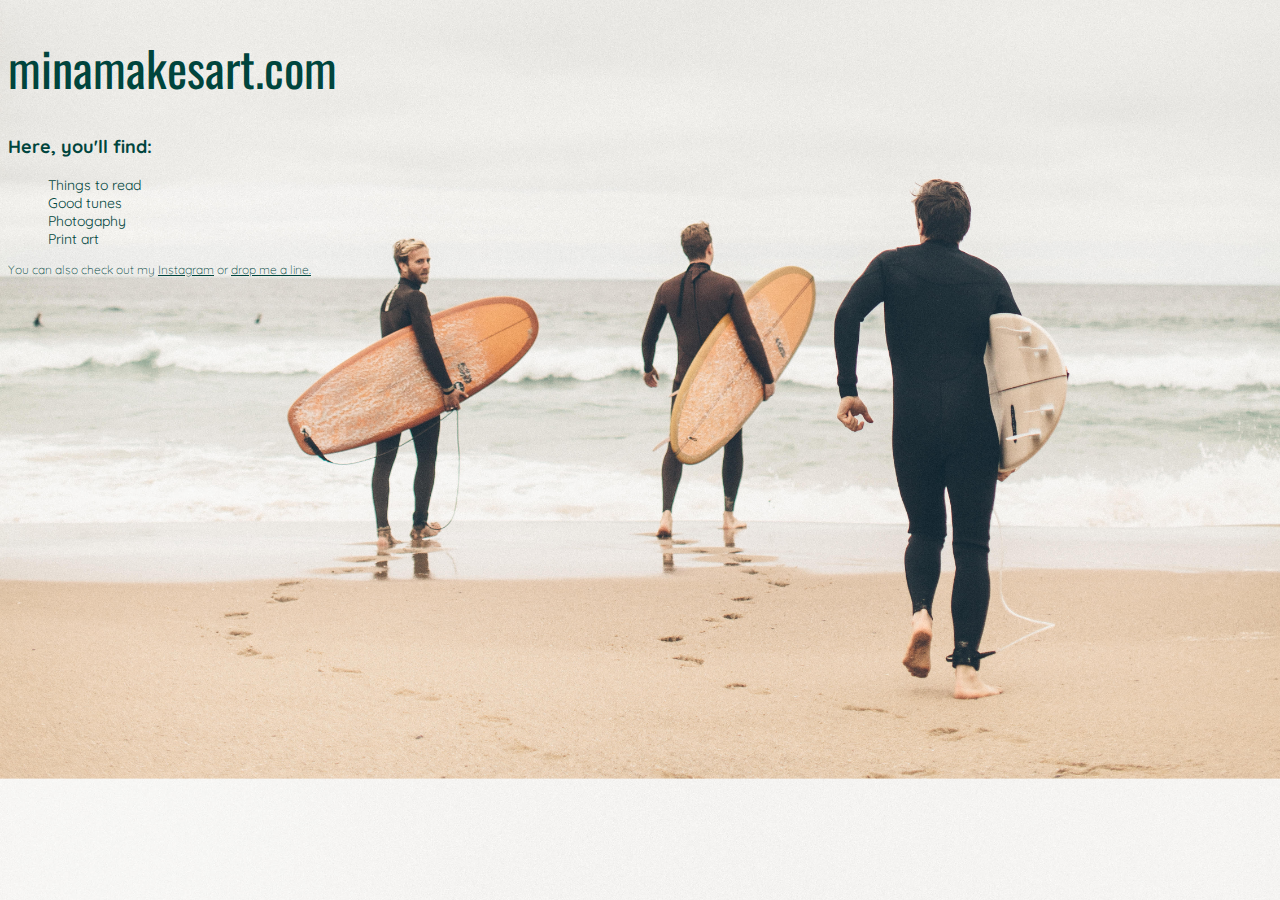
==== unit_3/index.html @ 952e6395 "text change; font-family change" ====
<!DOCTYPE html>
<html>
    <head>
        <link rel="stylesheet" type="text/css" href="css/style.css">
        <title>mina makes art</title>
    </head>
    <body>
        <h1>minamakesart.com</h1>
        <h3>Here, you'll find:</h3>
        <ul>
            <li>Things to read</li>
            <li>Good tunes</li>
            <li>Photogaphy</li>
            <li>Print art</li>
        </ul>
        <p>You can also check out my <a href="http://instagram.com/minaaiken">Instagram</a> or <a href="mailto:mina.m.aiken@gmail.com">drop me a line.</a> </p>
    </body>
</html>
---- unit_3/css/style.css ----
@import url(https://fonts.googleapis.com/css?family=Oswald);
@import url(https://fonts.googleapis.com/css?family=Quicksand);
body {
 	background: url("../images/surfs.jpg");
 	background-size: cover;
 	background-position: 50% 70%;
}
h1 {
	text-align: left;
	font-family: 'Oswald', sans-serif;;
	color: #00453D;
	font-size: 48px;
	font-weight: 400;
}
p {
	text-align: left;
	font-family: 'Quicksand', sans-serif;
	color: #00453D;
	font-size: 24px;
	font-weight: 300;
}
h3 {
	text-align: left;
	font-family: 'Quicksand', sans-serif;
	color: #00453D;
	font-size: 18px;
	font-family: 300;
}
ul {
	text-align: left;
	list-style-type: none;
	font-family: 'Quicksand', sans-serif;
	color: #00453D;
	font-size: 14px;
	font-family: 300;
}
p {
	text-align: left;
	font-family: 'Quicksand', sans-serif;
	color: #00453D;
	font-size: 12px;
	font-family: 300;
}
a {
	text-align: left;
	font-family: 'Quicksand', sans-serif;
	color: #00453D;
	font-size: 12px;
	font-family: 300;
}
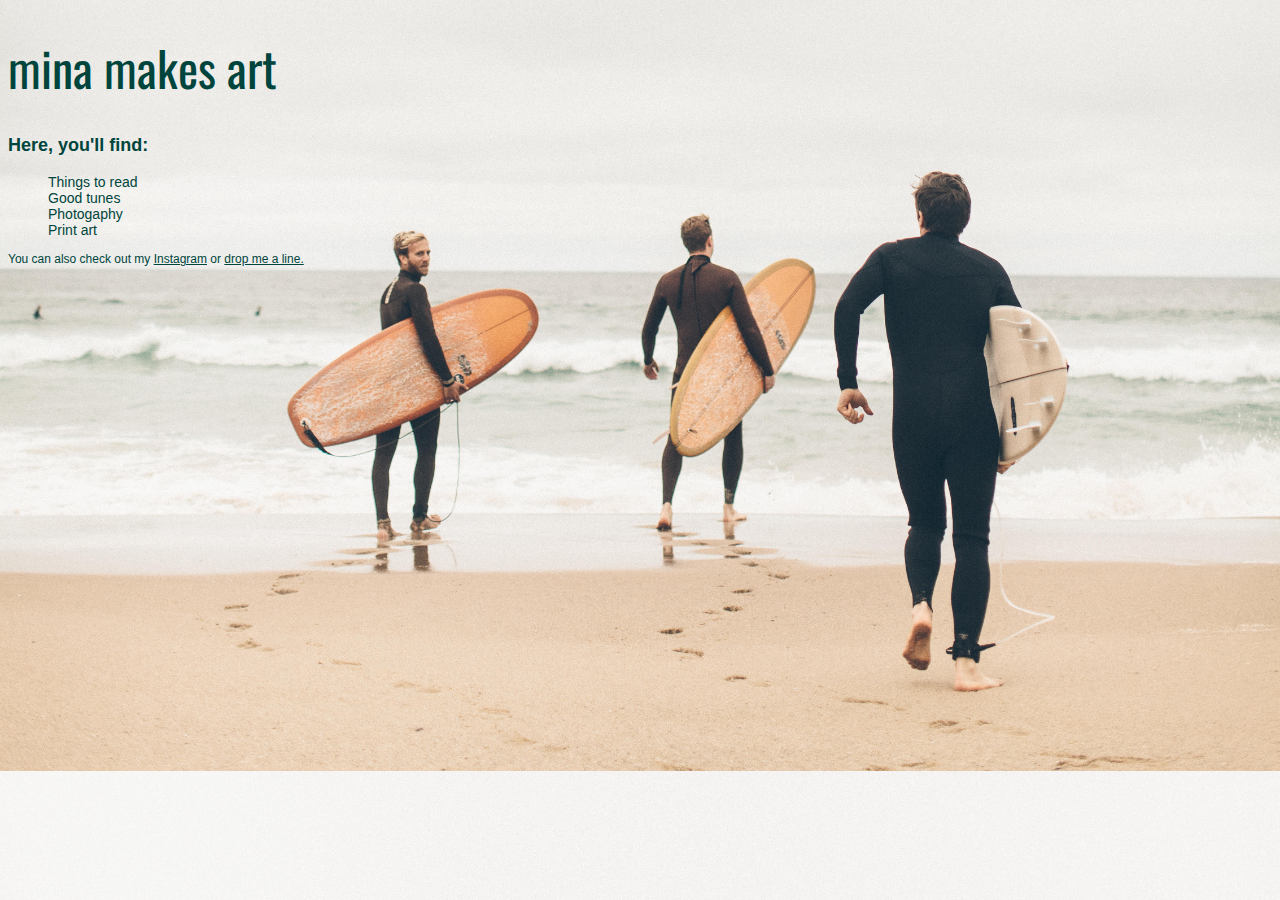
==== commit 0c0894e5: "h1 change" ====
--- a/unit_3/index.html
+++ b/unit_3/index.html
@@ -5,7 +5,7 @@
         <title>mina makes art</title>
     </head>
     <body>
-        <h1>minamakesart.com</h1>
+        <h1>mina makes art</h1>
         <h3>Here, you'll find:</h3>
         <ul>
             <li>Things to read</li>
--- a/unit_3/css/style.css
+++ b/unit_3/css/style.css
@@ -1,5 +1,4 @@
 @import url(https://fonts.googleapis.com/css?family=Oswald);
-@import url(https://fonts.googleapis.com/css?family=Quicksand);
 body {
  	background: url("../images/surfs.jpg");
  	background-size: cover;
@@ -14,14 +13,14 @@
 }
 p {
 	text-align: left;
-	font-family: 'Quicksand', sans-serif;
+	font-family: 'Avenir Next Round', sans-serif;
 	color: #00453D;
 	font-size: 24px;
 	font-weight: 300;
 }
 h3 {
 	text-align: left;
-	font-family: 'Quicksand', sans-serif;
+	font-family: 'Avenir Next Round', sans-serif;
 	color: #00453D;
 	font-size: 18px;
 	font-family: 300;
@@ -29,21 +28,21 @@
 ul {
 	text-align: left;
 	list-style-type: none;
-	font-family: 'Quicksand', sans-serif;
+	font-family: 'Avenir Next Round', sans-serif;
 	color: #00453D;
 	font-size: 14px;
 	font-family: 300;
 }
 p {
 	text-align: left;
-	font-family: 'Quicksand', sans-serif;
+	font-family: 'Avenir Next Round', sans-serif;
 	color: #00453D;
 	font-size: 12px;
 	font-family: 300;
 }
 a {
 	text-align: left;
-	font-family: 'Quicksand', sans-serif;
+	font-family: 'Avenir Next Round', sans-serif;
 	color: #00453D;
 	font-size: 12px;
 	font-family: 300;
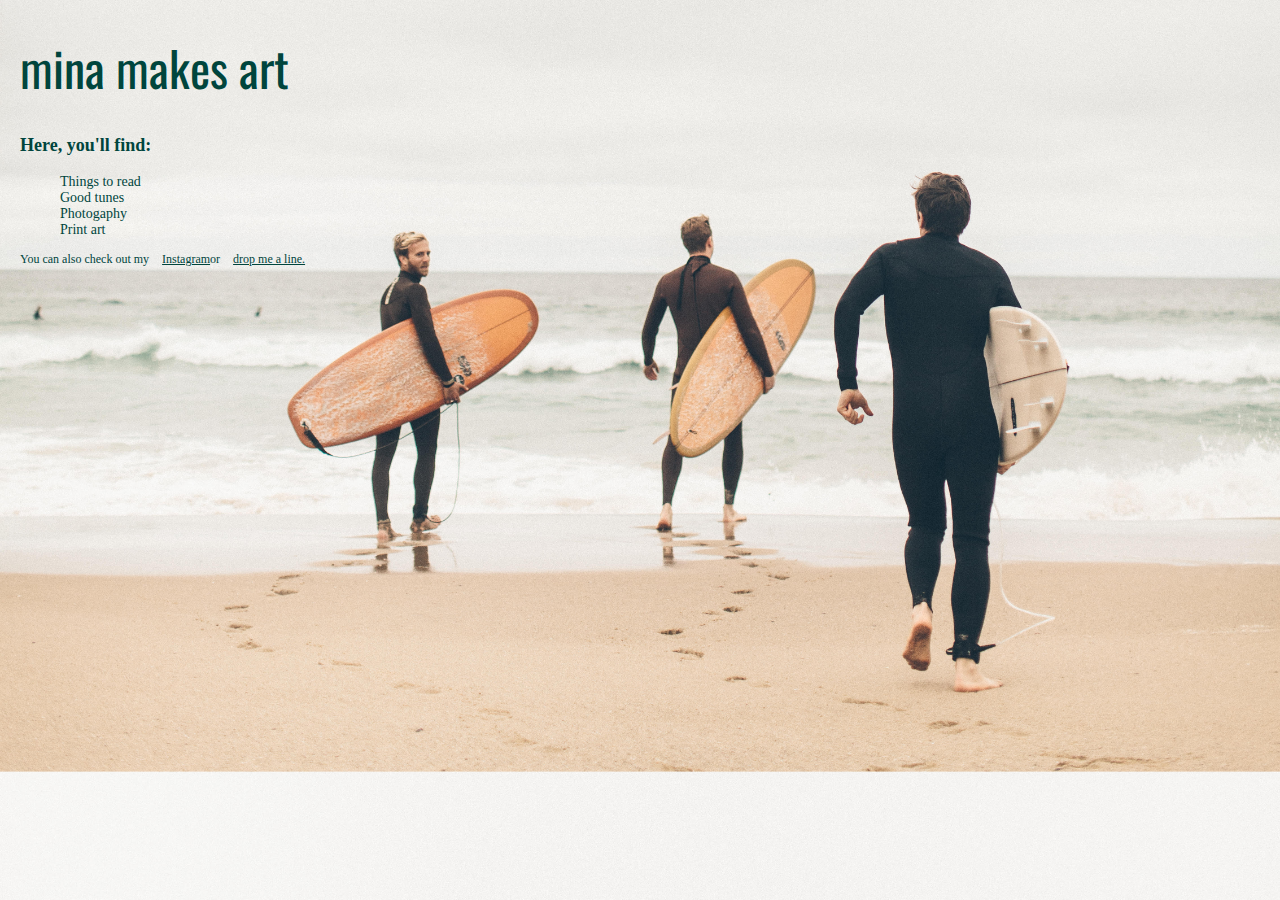
==== commit 2b89963b: "space" ====
--- a/unit_3/index.html
+++ b/unit_3/index.html
@@ -13,6 +13,6 @@
             <li>Photogaphy</li>
             <li>Print art</li>
         </ul>
-        <p>You can also check out my <a href="http://instagram.com/minaaiken">Instagram</a> or <a href="mailto:mina.m.aiken@gmail.com">drop me a line.</a> </p>
+        <p>You can also check out my <a href="http://instagram.com/minaaiken">Instagram</a>or <a href="mailto:mina.m.aiken@gmail.com">drop me a line.</a> </p>
     </body>
 </html>--- a/unit_3/css/style.css
+++ b/unit_3/css/style.css
@@ -3,6 +3,9 @@
  	background: url("../images/surfs.jpg");
  	background-size: cover;
  	background-position: 50% 70%;
+ 	margin-left: 10px;
+ 	margin-bottom: 10px;
+ 	margin-top: 10px
 }
 h1 {
 	text-align: left;
@@ -10,40 +13,46 @@
 	color: #00453D;
 	font-size: 48px;
 	font-weight: 400;
+	margin-left: 10px;
 }
 p {
 	text-align: left;
-	font-family: 'Avenir Next Round', sans-serif;
+	font-family: Avenir;
 	color: #00453D;
 	font-size: 24px;
 	font-weight: 300;
+	margin-left: 10px;
 }
 h3 {
 	text-align: left;
-	font-family: 'Avenir Next Round', sans-serif;
+	font-family: Avenir;
 	color: #00453D;
 	font-size: 18px;
 	font-family: 300;
+	margin-left: 10px;
 }
 ul {
 	text-align: left;
 	list-style-type: none;
-	font-family: 'Avenir Next Round', sans-serif;
+	font-family: Avenir;
 	color: #00453D;
 	font-size: 14px;
 	font-family: 300;
+	margin-left: 10px;
 }
 p {
 	text-align: left;
-	font-family: 'Avenir Next Round', sans-serif;
+	font-family: Avenir;
 	color: #00453D;
 	font-size: 12px;
 	font-family: 300;
+	margin-left: 10px;
 }
 a {
 	text-align: left;
-	font-family: 'Avenir Next Round', sans-serif;
+	font-family: Avenir;
 	color: #00453D;
 	font-size: 12px;
 	font-family: 300;
+	margin-left: 10px;
 }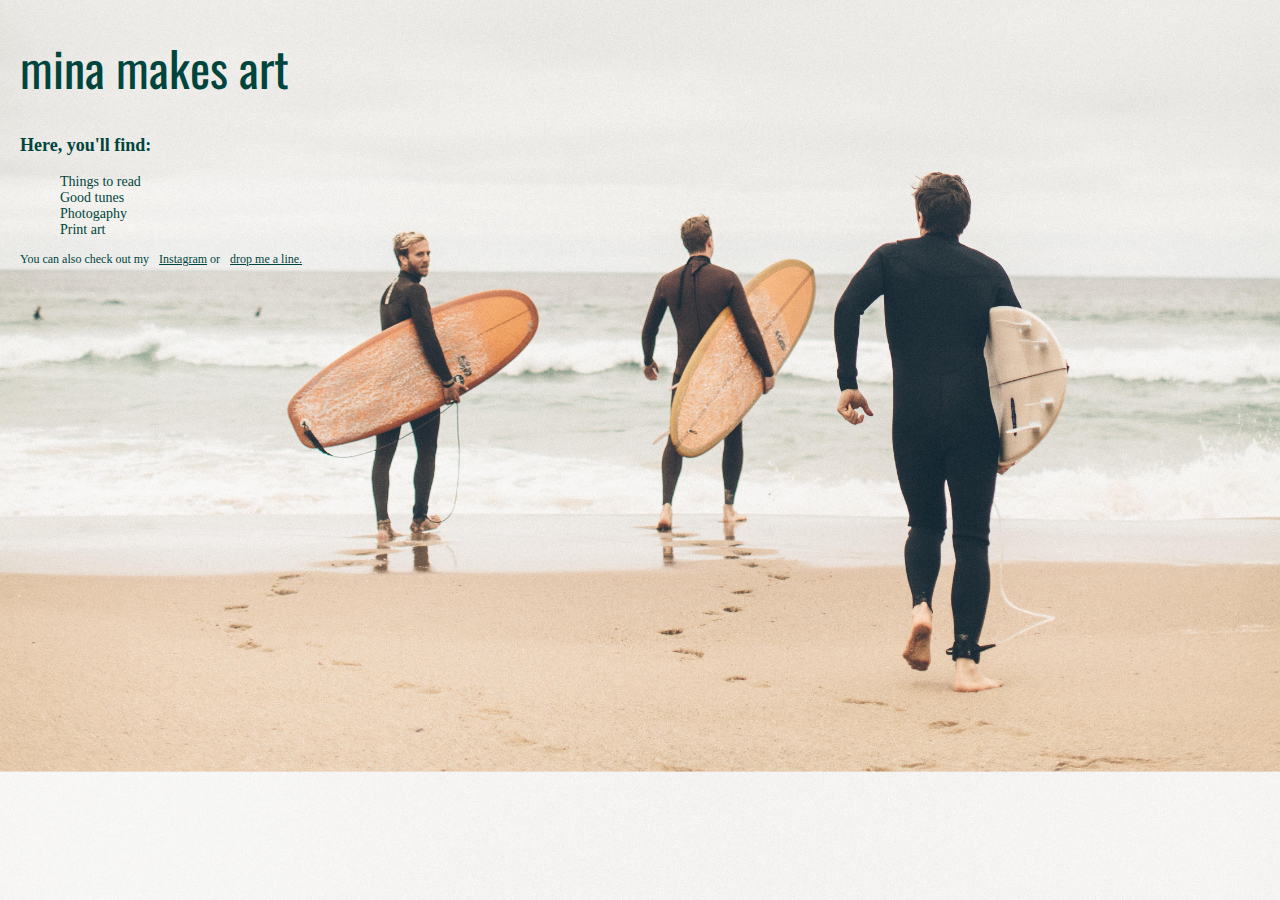
==== commit b37395d8: "spaces" ====
--- a/unit_3/index.html
+++ b/unit_3/index.html
@@ -13,6 +13,6 @@
             <li>Photogaphy</li>
             <li>Print art</li>
         </ul>
-        <p>You can also check out my <a href="http://instagram.com/minaaiken">Instagram</a>or <a href="mailto:mina.m.aiken@gmail.com">drop me a line.</a> </p>
+        <p>You can also check out my<a href="http://instagram.com/minaaiken">Instagram</a> or<a href="mailto:mina.m.aiken@gmail.com">drop me a line.</a> </p>
     </body>
 </html>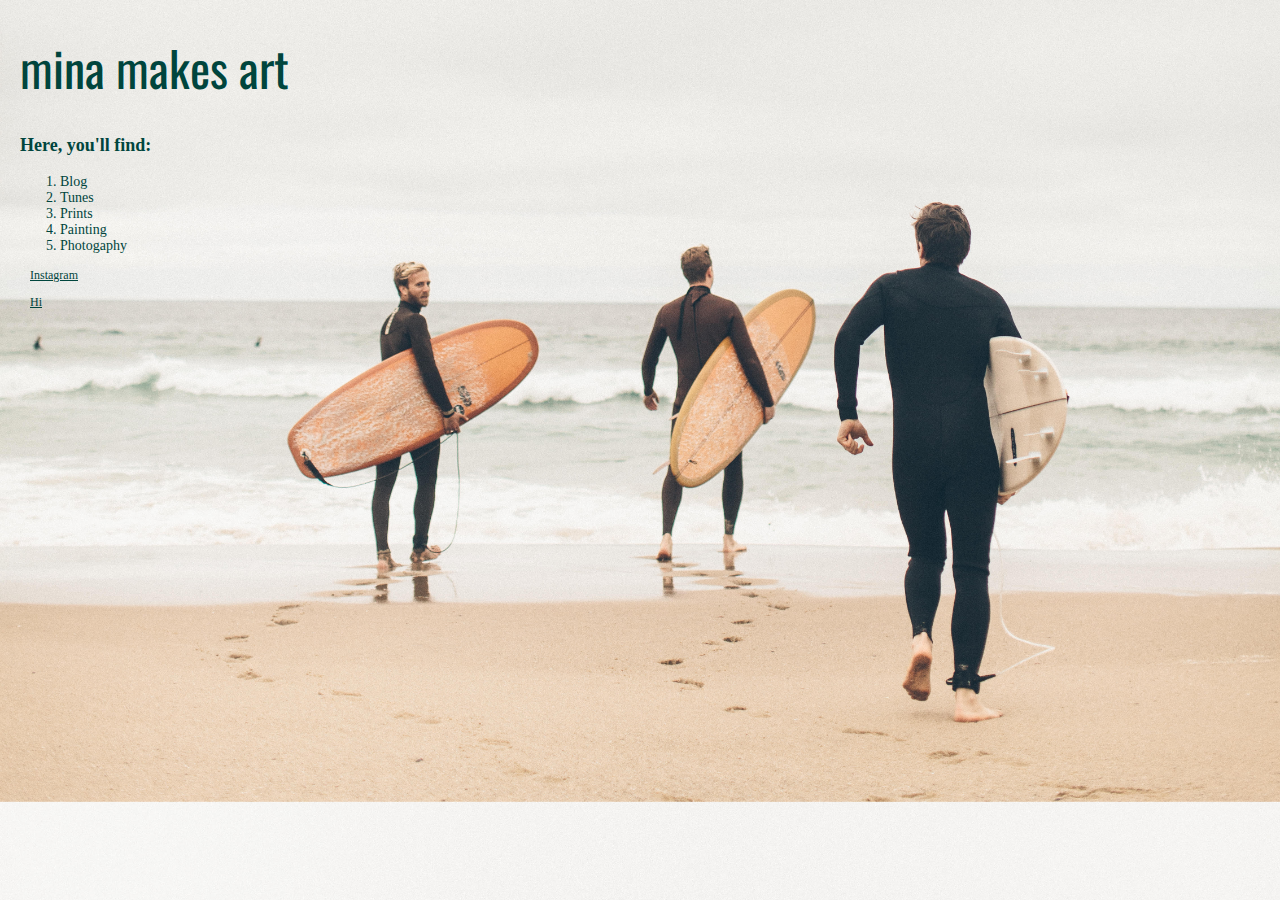
==== commit 996be369: "text & alignment" ====
--- a/unit_3/index.html
+++ b/unit_3/index.html
@@ -8,11 +8,13 @@
         <h1>mina makes art</h1>
         <h3>Here, you'll find:</h3>
         <ul>
-            <li>Things to read</li>
-            <li>Good tunes</li>
+            <li>Blog</li>
+            <li>Tunes</li>
+            <li>Prints</li>
+            <li>Painting</li>
             <li>Photogaphy</li>
-            <li>Print art</li>
         </ul>
-        <p>You can also check out my<a href="http://instagram.com/minaaiken">Instagram</a> or<a href="mailto:mina.m.aiken@gmail.com">drop me a line.</a> </p>
+        <p><a href="http://instagram.com/minaaiken">Instagram</a>
+        <p><a href="mailto:mina.m.aiken@gmail.com">Hi</a></p>
     </body>
 </html>--- a/unit_3/css/style.css
+++ b/unit_3/css/style.css
@@ -33,7 +33,7 @@
 }
 ul {
 	text-align: left;
-	list-style-type: none;
+	list-style-type: left;
 	font-family: Avenir;
 	color: #00453D;
 	font-size: 14px;
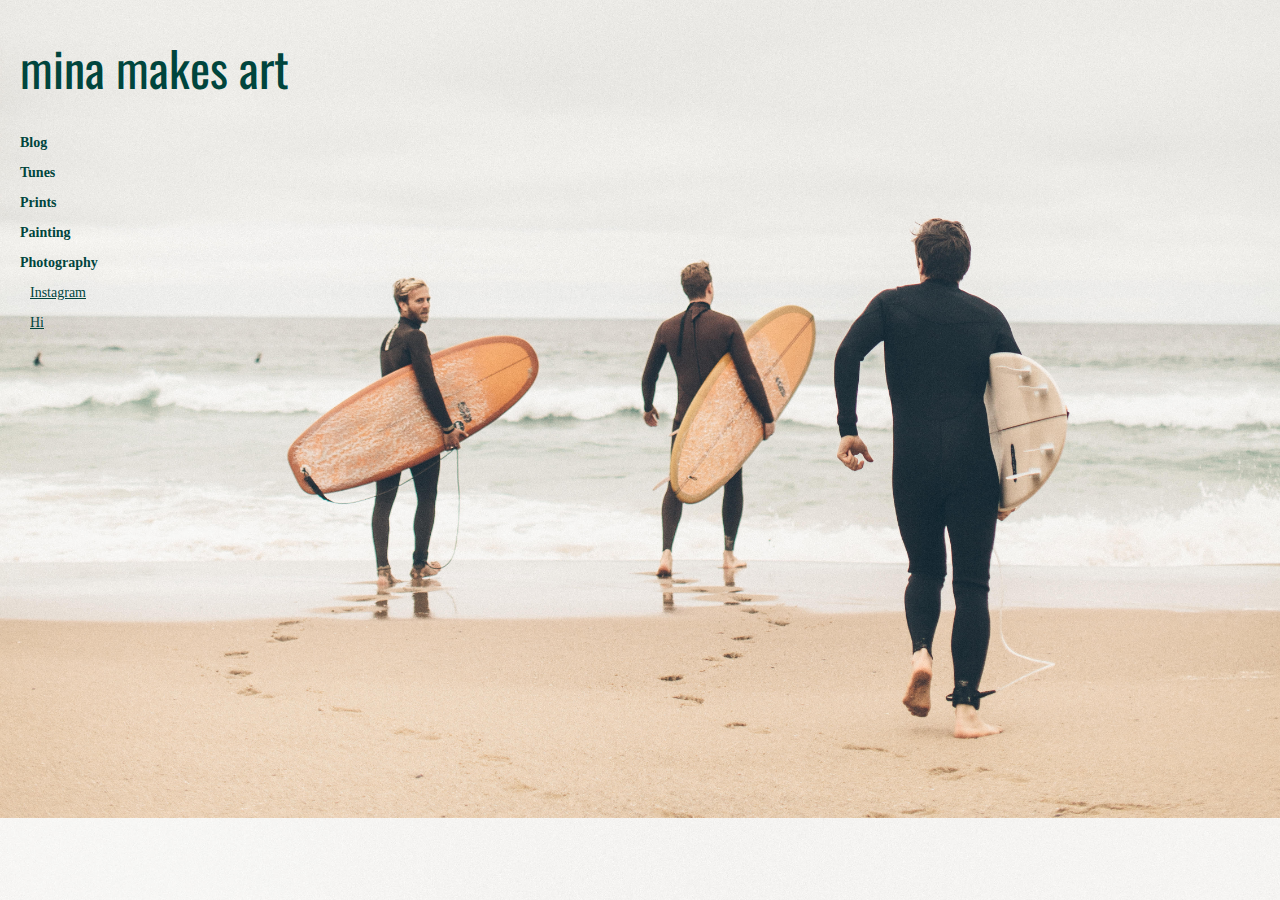
==== commit 4268126b: "list change" ====
--- a/unit_3/index.html
+++ b/unit_3/index.html
@@ -6,14 +6,11 @@
     </head>
     <body>
         <h1>mina makes art</h1>
-        <h3>Here, you'll find:</h3>
-        <ul>
-            <li>Blog</li>
-            <li>Tunes</li>
-            <li>Prints</li>
-            <li>Painting</li>
-            <li>Photogaphy</li>
-        </ul>
+        <h3>Blog</h3>
+        <h3>Tunes</h3>
+        <h3>Prints</h3>
+        <h3>Painting</h3>
+        <h3>Photography</h3>
         <p><a href="http://instagram.com/minaaiken">Instagram</a>
         <p><a href="mailto:mina.m.aiken@gmail.com">Hi</a></p>
     </body>
--- a/unit_3/css/style.css
+++ b/unit_3/css/style.css
@@ -27,15 +27,6 @@
 	text-align: left;
 	font-family: Avenir;
 	color: #00453D;
-	font-size: 18px;
-	font-family: 300;
-	margin-left: 10px;
-}
-ul {
-	text-align: left;
-	list-style-type: left;
-	font-family: Avenir;
-	color: #00453D;
 	font-size: 14px;
 	font-family: 300;
 	margin-left: 10px;
@@ -44,7 +35,7 @@
 	text-align: left;
 	font-family: Avenir;
 	color: #00453D;
-	font-size: 12px;
+	font-size: 14px;
 	font-family: 300;
 	margin-left: 10px;
 }
@@ -52,7 +43,7 @@
 	text-align: left;
 	font-family: Avenir;
 	color: #00453D;
-	font-size: 12px;
+	font-size: 14px;
 	font-family: 300;
 	margin-left: 10px;
 }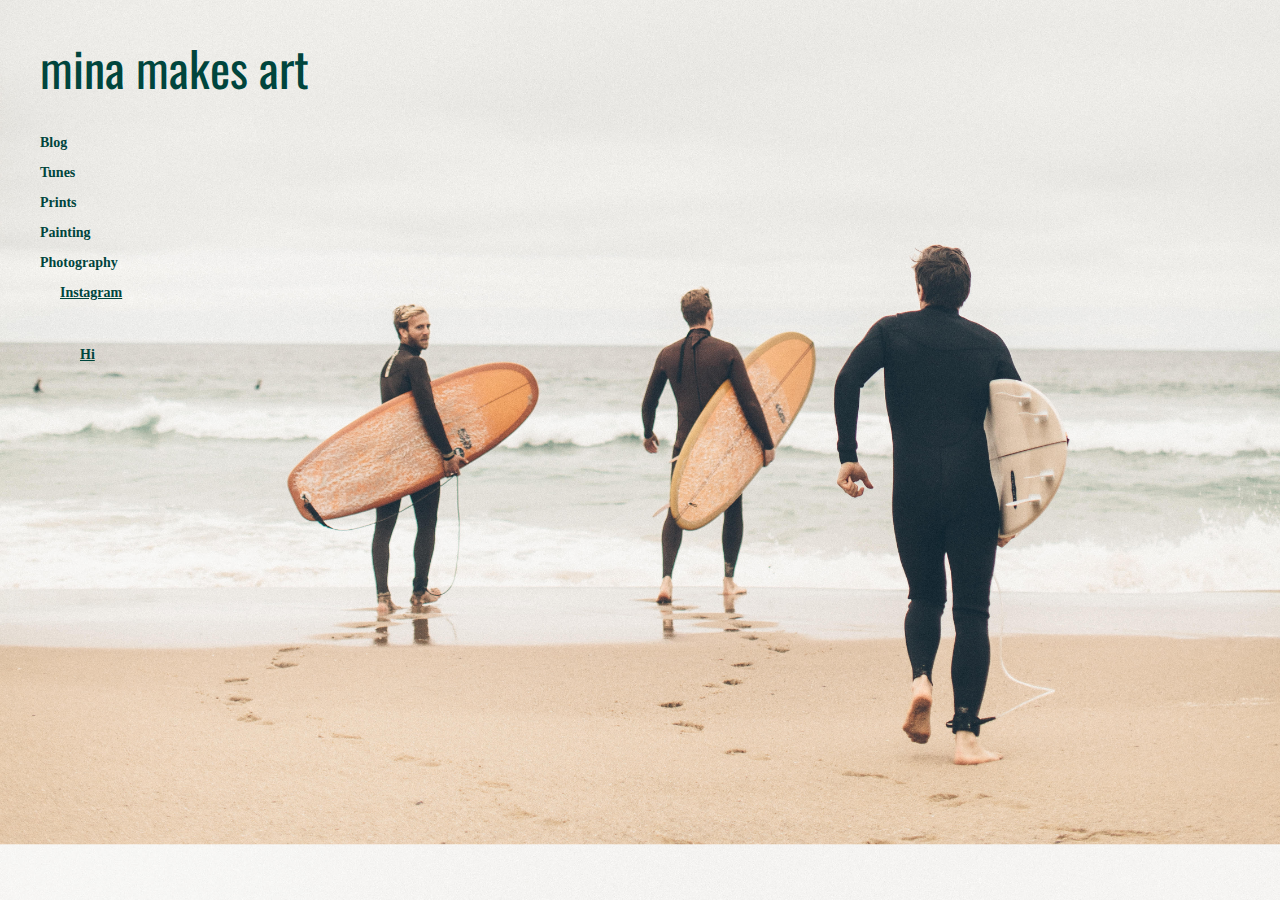
==== commit 296d6797: "h3" ====
--- a/unit_3/index.html
+++ b/unit_3/index.html
@@ -11,7 +11,7 @@
         <h3>Prints</h3>
         <h3>Painting</h3>
         <h3>Photography</h3>
-        <p><a href="http://instagram.com/minaaiken">Instagram</a>
-        <p><a href="mailto:mina.m.aiken@gmail.com">Hi</a></p>
+        <h3><a href="http://instagram.com/minaaiken">Instagram</h3>
+        <h3><a href="mailto:mina.m.aiken@gmail.com">Hi</a></h3>
     </body>
 </html>--- a/unit_3/css/style.css
+++ b/unit_3/css/style.css
@@ -3,8 +3,8 @@
  	background: url("../images/surfs.jpg");
  	background-size: cover;
  	background-position: 50% 70%;
- 	margin-left: 10px;
- 	margin-bottom: 10px;
+ 	margin-left: 20px;
+ 	margin-bottom: 20px;
  	margin-top: 10px
 }
 h1 {
@@ -13,37 +13,37 @@
 	color: #00453D;
 	font-size: 48px;
 	font-weight: 400;
-	margin-left: 10px;
+	margin-left: 20px;
 }
 p {
 	text-align: left;
 	font-family: Avenir;
 	color: #00453D;
 	font-size: 24px;
-	font-weight: 300;
-	margin-left: 10px;
+	font-weight: 100;
+	margin-left: 20px;
 }
 h3 {
 	text-align: left;
 	font-family: Avenir;
 	color: #00453D;
 	font-size: 14px;
-	font-family: 300;
-	margin-left: 10px;
+	font-family: 100;
+	margin-left: 20px;
 }
 p {
 	text-align: left;
 	font-family: Avenir;
 	color: #00453D;
 	font-size: 14px;
-	font-family: 300;
-	margin-left: 10px;
+	font-family: 100;
+	margin-left: 20px;
 }
 a {
 	text-align: left;
 	font-family: Avenir;
 	color: #00453D;
 	font-size: 14px;
-	font-family: 300;
-	margin-left: 10px;
+	font-family: 100;
+	margin-left: 20px;
 }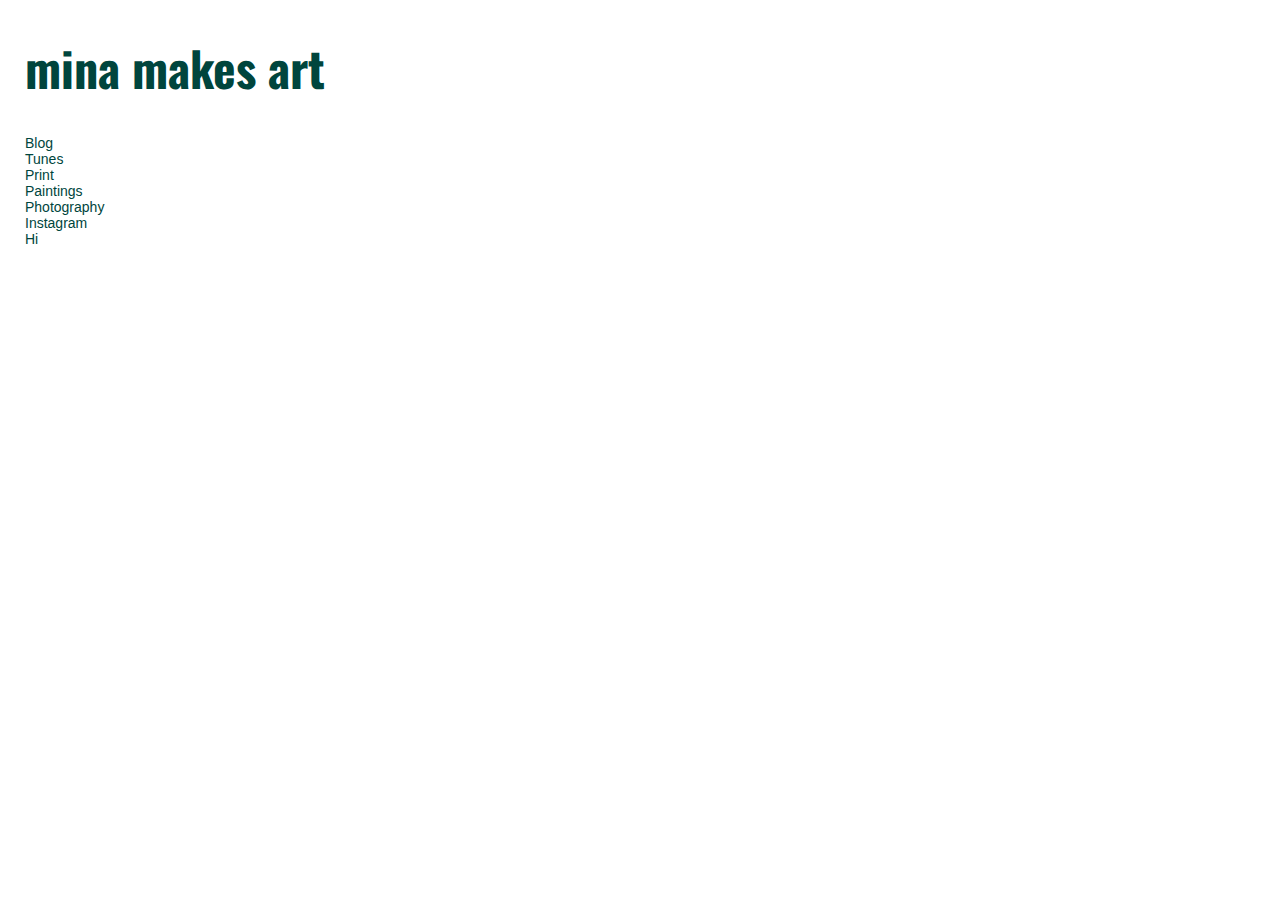
==== commit 51ffafb2: "overall" ====
--- a/unit_3/index.html
+++ b/unit_3/index.html
@@ -6,12 +6,16 @@
     </head>
     <body>
         <h1>mina makes art</h1>
-        <h3>Blog</h3>
-        <h3>Tunes</h3>
-        <h3>Prints</h3>
-        <h3>Painting</h3>
-        <h3>Photography</h3>
-        <h3><a href="http://instagram.com/minaaiken">Instagram</h3>
-        <h3><a href="mailto:mina.m.aiken@gmail.com">Hi</a></h3>
+        <ul>
+            <li>Blog</li>
+            <li>Tunes</li>
+            <li>Print</li>
+            <li>Paintings</li>
+            <li>Photography</li>
+        </ul>
+        <ul>
+            <li><a href="http://instagram.com/minaaiken">Instagram</a></li>
+            <li><a href="mailto:mina.m.aiken@gmail.com">Hi</a></li>
+        </ul>
     </body>
-</html>+</html>
--- a/unit_3/css/style.css
+++ b/unit_3/css/style.css
@@ -1,49 +1,48 @@
 @import url(https://fonts.googleapis.com/css?family=Oswald);
+header {
+	min-height: 100%;
+}
 body {
- 	background: url("../images/surfs.jpg");
+ 	background: url("images/surfs.jpg");
  	background-size: cover;
- 	background-position: 50% 70%;
- 	margin-left: 20px;
- 	margin-bottom: 20px;
- 	margin-top: 10px
+ 	min-height: 100%;
+ 	text-align: left;
+	color: #00453D;
+	margin: 25px;
 }
 h1 {
-	text-align: left;
-	font-family: 'Oswald', sans-serif;;
-	color: #00453D;
+	font-family: 'Oswald', Arial, sans-serif;
 	font-size: 48px;
-	font-weight: 400;
-	margin-left: 20px;
+	font-weight: 700;
+}
+ul {
+	font-family: Avenir, Arial, sans-serif;
+    	font-size: 14px;
+    	font-weight: 100;
+    	margin: 0;
+    	padding: 0;
+}
+li {
+        list-style-type: none;
+}
+h3 {
+	font-family: Avenir, Arial, sans-serif;
+	font-size: 14px;
+	font-weight: 300;
 }
 p {
-	text-align: left;
-	font-family: Avenir;
-	color: #00453D;
-	font-size: 24px;
+	font-family: Avenir, Arial, sans-serif;
+	font-size: 14px;
 	font-weight: 100;
-	margin-left: 20px;
-}
-h3 {
-	text-align: left;
-	font-family: Avenir;
-	color: #00453D;
-	font-size: 14px;
-	font-family: 100;
-	margin-left: 20px;
-}
-p {
-	text-align: left;
-	font-family: Avenir;
-	color: #00453D;
-	font-size: 14px;
-	font-family: 100;
-	margin-left: 20px;
 }
 a {
-	text-align: left;
-	font-family: Avenir;
+	font-family: Avenir, Arial, sans-serif;
+	font-size: 14px;
+	font-weight: 100;
 	color: #00453D;
-	font-size: 14px;
-	font-family: 100;
-	margin-left: 20px;
-}+	text-decoration: none;
+}
+a: hover {
+	color: red;
+	text-decoration: none;
+}
